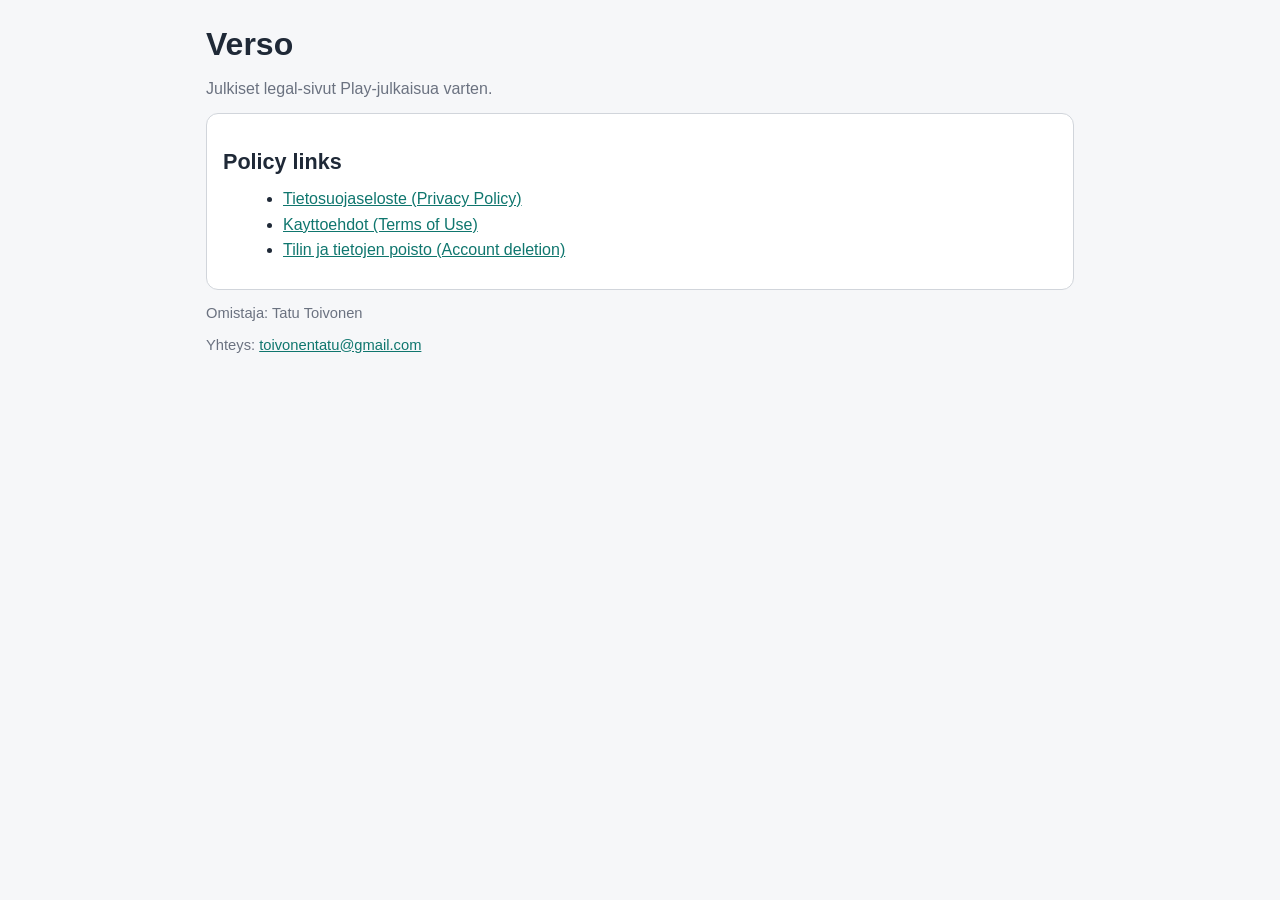
==== index.html @ f91f20ec "Initial legal pages for Verso" ====
<!doctype html>
<html lang="fi">
  <head>
    <meta charset="utf-8" />
    <meta name="viewport" content="width=device-width, initial-scale=1" />
    <title>Verso - Legal</title>
    <link rel="stylesheet" href="./legal/styles.css" />
  </head>
  <body>
    <main class="container">
      <h1>Verso</h1>
      <p class="muted">Julkiset legal-sivut Play-julkaisua varten.</p>

      <section class="card">
        <h2>Policy links</h2>
        <ul>
          <li><a href="./legal/privacy.html">Tietosuojaseloste (Privacy Policy)</a></li>
          <li><a href="./legal/terms.html">Kayttoehdot (Terms of Use)</a></li>
          <li><a href="./legal/account-deletion.html">Tilin ja tietojen poisto (Account deletion)</a></li>
        </ul>
      </section>

      <footer class="muted small">
        <p>Omistaja: Tatu Toivonen</p>
        <p>Yhteys: <a href="mailto:toivonentatu@gmail.com">toivonentatu@gmail.com</a></p>
      </footer>
    </main>
  </body>
</html>
---- legal/styles.css ----
:root {
  --bg: #f6f7f9;
  --surface: #ffffff;
  --text: #1f2937;
  --muted: #6b7280;
  --line: #d1d5db;
  --accent: #0f766e;
}

* {
  box-sizing: border-box;
}

body {
  margin: 0;
  background: var(--bg);
  color: var(--text);
  font: 16px/1.6 -apple-system, BlinkMacSystemFont, "Segoe UI", Roboto, Helvetica, Arial, sans-serif;
}

.container {
  max-width: 900px;
  margin: 0 auto;
  padding: 24px 16px 48px;
}

.card {
  background: var(--surface);
  border: 1px solid var(--line);
  border-radius: 12px;
  padding: 18px 16px;
  margin: 12px 0;
}

h1,
h2,
h3 {
  margin: 0 0 10px;
  line-height: 1.3;
}

h1 {
  font-size: 2rem;
}

h2 {
  font-size: 1.35rem;
  margin-top: 16px;
}

h3 {
  font-size: 1.08rem;
  margin-top: 14px;
}

p {
  margin: 8px 0;
}

ul,
ol {
  margin: 8px 0 8px 20px;
}

a {
  color: var(--accent);
}

.muted {
  color: var(--muted);
}

.small {
  font-size: 0.92rem;
}

.meta {
  margin-top: 4px;
  margin-bottom: 12px;
}
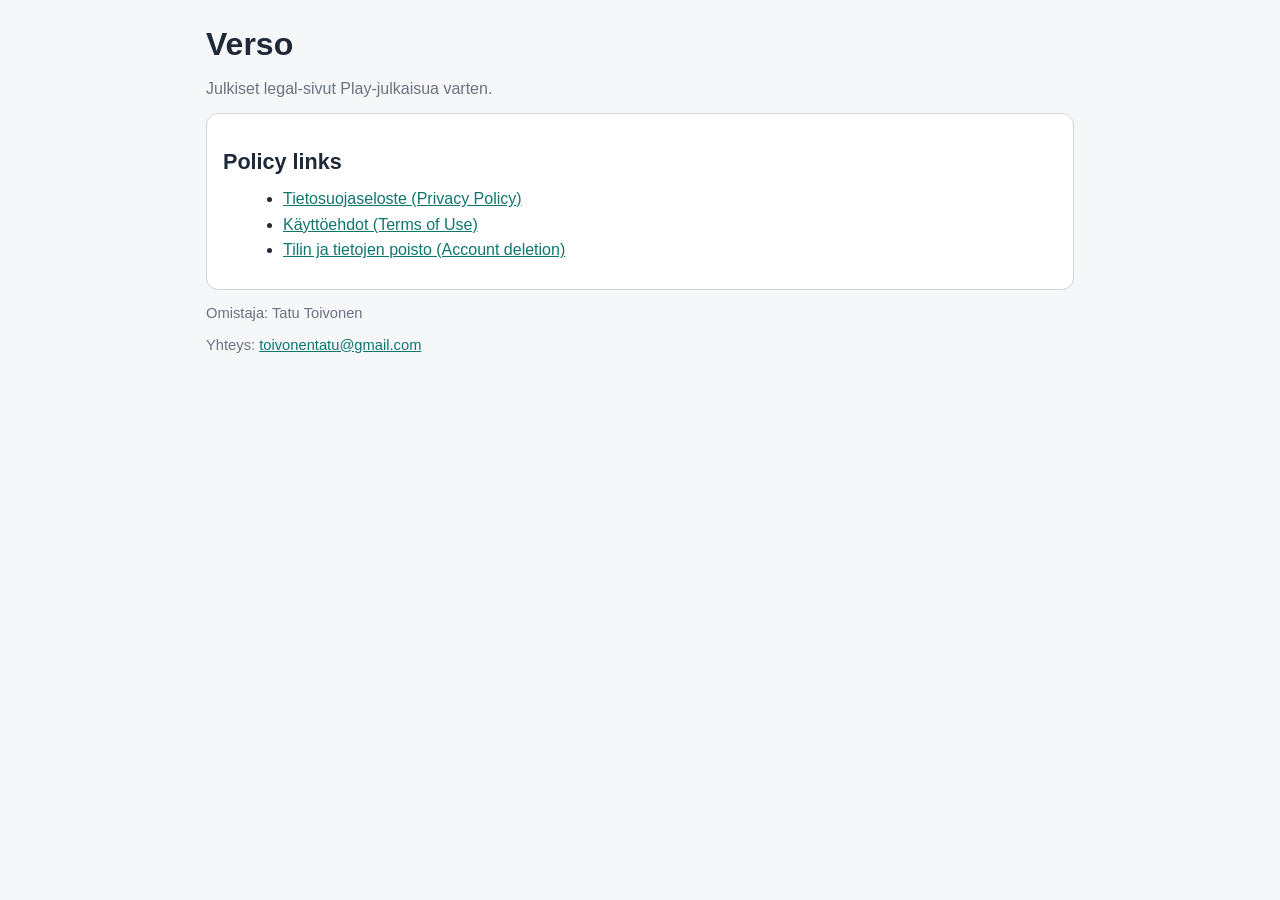
==== commit 8255dbb4: "Fix Finnish characters in legal pages" ====
--- a/index.html
+++ b/index.html
@@ -15,7 +15,7 @@
         <h2>Policy links</h2>
         <ul>
           <li><a href="./legal/privacy.html">Tietosuojaseloste (Privacy Policy)</a></li>
-          <li><a href="./legal/terms.html">Kayttoehdot (Terms of Use)</a></li>
+          <li><a href="./legal/terms.html">Käyttöehdot (Terms of Use)</a></li>
           <li><a href="./legal/account-deletion.html">Tilin ja tietojen poisto (Account deletion)</a></li>
         </ul>
       </section>
@@ -27,4 +27,3 @@
     </main>
   </body>
 </html>
-
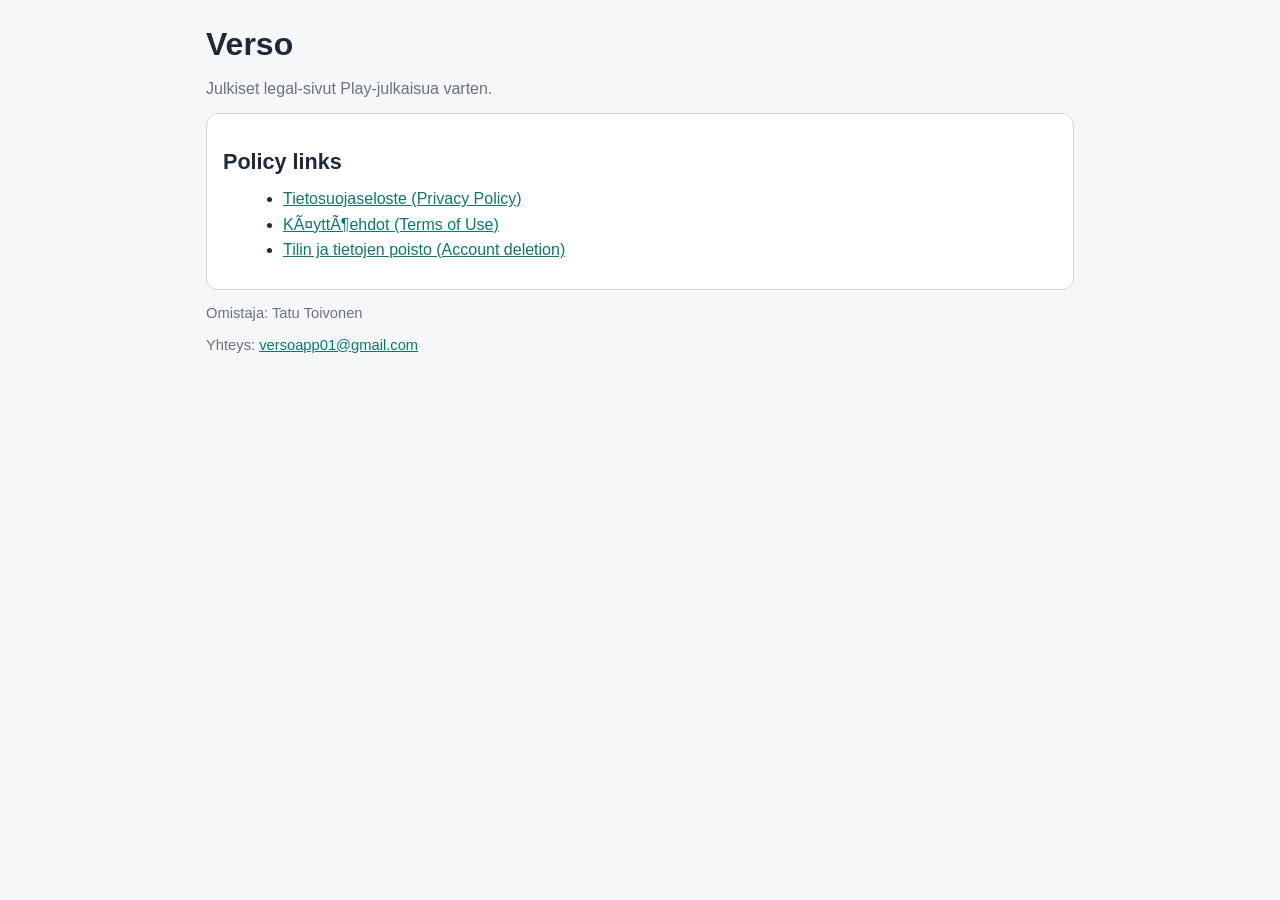
==== commit 5817bf98: "Sync legal pages: update support email to versoapp01@gmail.com" ====
--- a/index.html
+++ b/index.html
@@ -15,14 +15,14 @@
         <h2>Policy links</h2>
         <ul>
           <li><a href="./legal/privacy.html">Tietosuojaseloste (Privacy Policy)</a></li>
-          <li><a href="./legal/terms.html">Käyttöehdot (Terms of Use)</a></li>
+          <li><a href="./legal/terms.html">KÃ¤yttÃ¶ehdot (Terms of Use)</a></li>
           <li><a href="./legal/account-deletion.html">Tilin ja tietojen poisto (Account deletion)</a></li>
         </ul>
       </section>
 
       <footer class="muted small">
         <p>Omistaja: Tatu Toivonen</p>
-        <p>Yhteys: <a href="mailto:toivonentatu@gmail.com">toivonentatu@gmail.com</a></p>
+        <p>Yhteys: <a href="mailto:versoapp01@gmail.com">versoapp01@gmail.com</a></p>
       </footer>
     </main>
   </body>
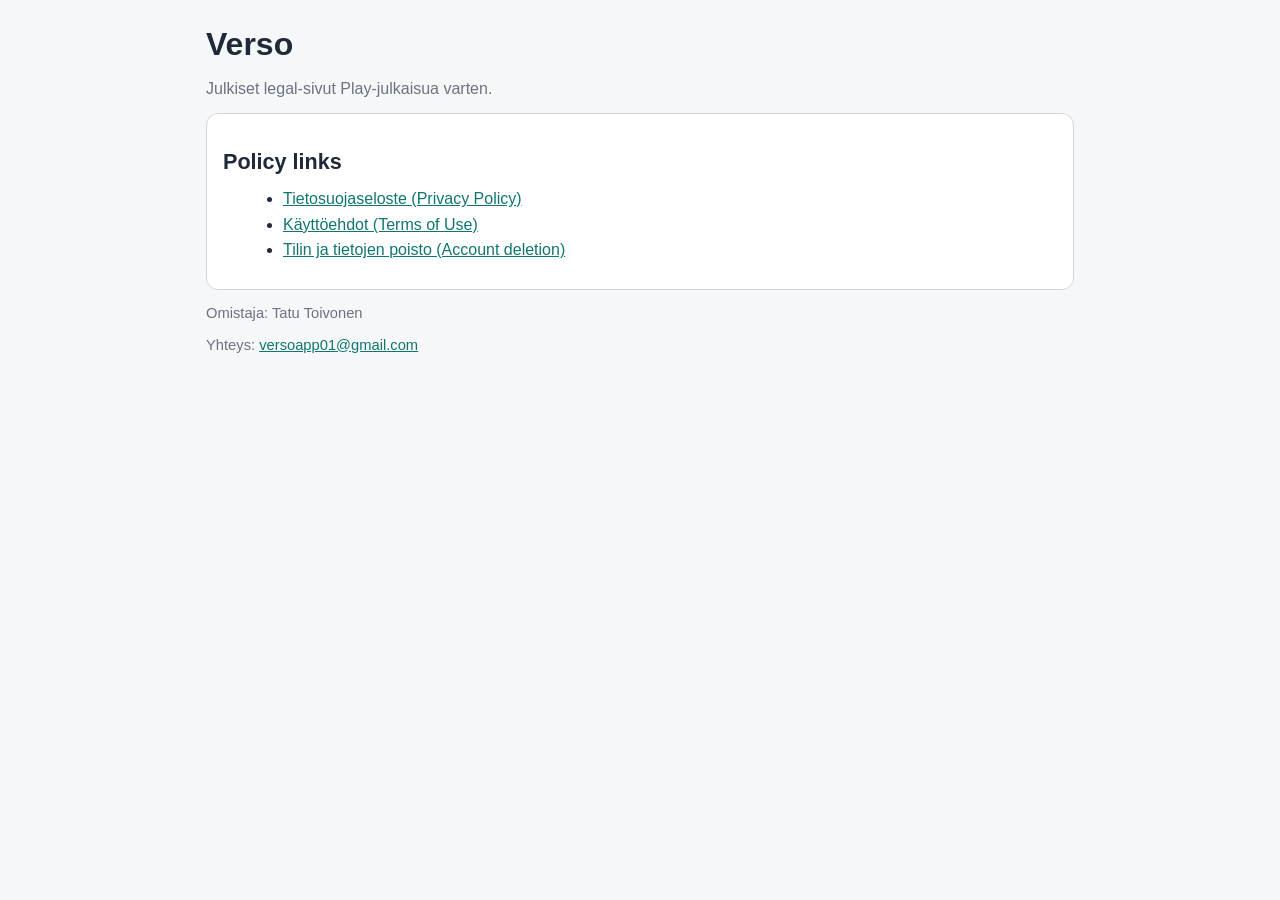
==== commit 17a6a8d2: "Fix Finnish character encoding in legal pages" ====
--- a/index.html
+++ b/index.html
@@ -1,4 +1,4 @@
-<!doctype html>
+﻿<!doctype html>
 <html lang="fi">
   <head>
     <meta charset="utf-8" />
@@ -15,7 +15,7 @@
         <h2>Policy links</h2>
         <ul>
           <li><a href="./legal/privacy.html">Tietosuojaseloste (Privacy Policy)</a></li>
-          <li><a href="./legal/terms.html">KÃ¤yttÃ¶ehdot (Terms of Use)</a></li>
+          <li><a href="./legal/terms.html">Käyttöehdot (Terms of Use)</a></li>
           <li><a href="./legal/account-deletion.html">Tilin ja tietojen poisto (Account deletion)</a></li>
         </ul>
       </section>
